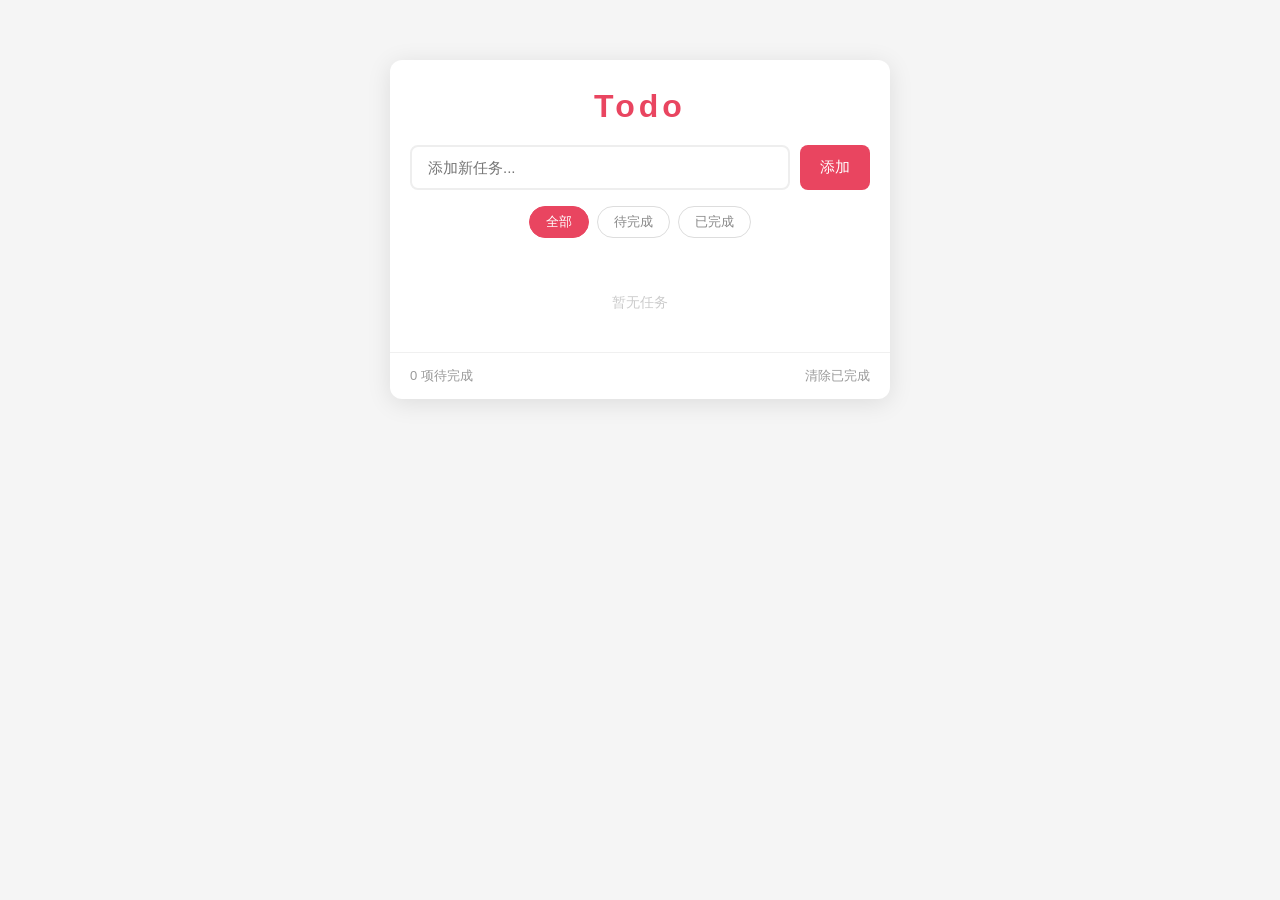
==== todo.html @ 6c5b558b "init：初始化v1" ====
<!DOCTYPE html>
<html lang="zh-CN">
<head>
  <meta charset="UTF-8">
  <meta name="viewport" content="width=device-width, initial-scale=1.0">
  <title>Todo 待办事项</title>
  <link rel="stylesheet" href="todo.css">
</head>
<body>
  <div class="app">
    <h1>Todo</h1>
    <form class="input-bar" id="todoForm">
      <input type="text" id="todoInput" placeholder="添加新任务..." autocomplete="off">
      <button type="submit">添加</button>
    </form>
    <div class="filters">
      <button class="filter active" data-filter="all">全部</button>
      <button class="filter" data-filter="active">待完成</button>
      <button class="filter" data-filter="completed">已完成</button>
    </div>
    <ul class="todo-list" id="todoList"></ul>
    <div class="footer" id="footer">
      <span id="countText">0 项待完成</span>
      <button id="clearCompleted">清除已完成</button>
    </div>
  </div>
  <script src="todo.js"></script>
</body>
</html>
---- todo.css ----
* {
  margin: 0;
  padding: 0;
  box-sizing: border-box;
}

body {
  display: flex;
  justify-content: center;
  align-items: flex-start;
  min-height: 100vh;
  padding: 60px 20px;
  background: #f5f5f5;
  font-family: 'Segoe UI', 'PingFang SC', sans-serif;
}

.app {
  background: #fff;
  border-radius: 12px;
  box-shadow: 0 4px 24px rgba(0, 0, 0, 0.1);
  width: 100%;
  max-width: 500px;
  overflow: hidden;
}

h1 {
  text-align: center;
  padding: 28px 0 20px;
  font-size: 32px;
  color: #e94560;
  letter-spacing: 4px;
}

/* 输入栏 */
.input-bar {
  display: flex;
  padding: 0 20px 16px;
  gap: 10px;
}

.input-bar input {
  flex: 1;
  padding: 12px 16px;
  border: 2px solid #eee;
  border-radius: 8px;
  font-size: 15px;
  outline: none;
  transition: border-color 0.2s;
}

.input-bar input:focus {
  border-color: #e94560;
}

.input-bar button {
  padding: 12px 20px;
  background: #e94560;
  color: #fff;
  border: none;
  border-radius: 8px;
  font-size: 15px;
  cursor: pointer;
  transition: background 0.2s;
}

.input-bar button:hover {
  background: #d63851;
}

/* 筛选按钮 */
.filters {
  display: flex;
  justify-content: center;
  gap: 8px;
  padding: 0 20px 16px;
}

.filter {
  padding: 6px 16px;
  border: 1.5px solid #ddd;
  border-radius: 20px;
  background: transparent;
  font-size: 13px;
  color: #888;
  cursor: pointer;
  transition: all 0.2s;
}

.filter:hover {
  border-color: #e94560;
  color: #e94560;
}

.filter.active {
  background: #e94560;
  border-color: #e94560;
  color: #fff;
}

/* 列表 */
.todo-list {
  list-style: none;
  max-height: 400px;
  overflow-y: auto;
}

.todo-item {
  display: flex;
  align-items: center;
  padding: 14px 20px;
  border-top: 1px solid #f0f0f0;
  gap: 12px;
  transition: background 0.15s;
}

.todo-item:hover {
  background: #fafafa;
}

.todo-item.completed .todo-text {
  text-decoration: line-through;
  color: #bbb;
}

/* 自定义复选框 */
.todo-item input[type="checkbox"] {
  appearance: none;
  width: 22px;
  height: 22px;
  border: 2px solid #ddd;
  border-radius: 50%;
  cursor: pointer;
  flex-shrink: 0;
  transition: all 0.2s;
  position: relative;
}

.todo-item input[type="checkbox"]:checked {
  background: #e94560;
  border-color: #e94560;
}

.todo-item input[type="checkbox"]:checked::after {
  content: '✓';
  position: absolute;
  top: 50%;
  left: 50%;
  transform: translate(-50%, -50%);
  color: #fff;
  font-size: 13px;
}

.todo-text {
  flex: 1;
  font-size: 15px;
  color: #333;
  word-break: break-word;
}

.delete-btn {
  background: none;
  border: none;
  font-size: 18px;
  color: #ccc;
  cursor: pointer;
  padding: 4px 8px;
  border-radius: 4px;
  transition: color 0.2s, background 0.2s;
  opacity: 0;
}

.todo-item:hover .delete-btn {
  opacity: 1;
}

.delete-btn:hover {
  color: #e94560;
  background: #fde8ec;
}

/* 底栏 */
.footer {
  display: flex;
  justify-content: space-between;
  align-items: center;
  padding: 14px 20px;
  border-top: 1px solid #f0f0f0;
  font-size: 13px;
  color: #999;
}

#clearCompleted {
  background: none;
  border: none;
  color: #999;
  font-size: 13px;
  cursor: pointer;
  transition: color 0.2s;
}

#clearCompleted:hover {
  color: #e94560;
}

/* 空状态 */
.empty-msg {
  text-align: center;
  padding: 40px 20px;
  color: #ccc;
  font-size: 14px;
}
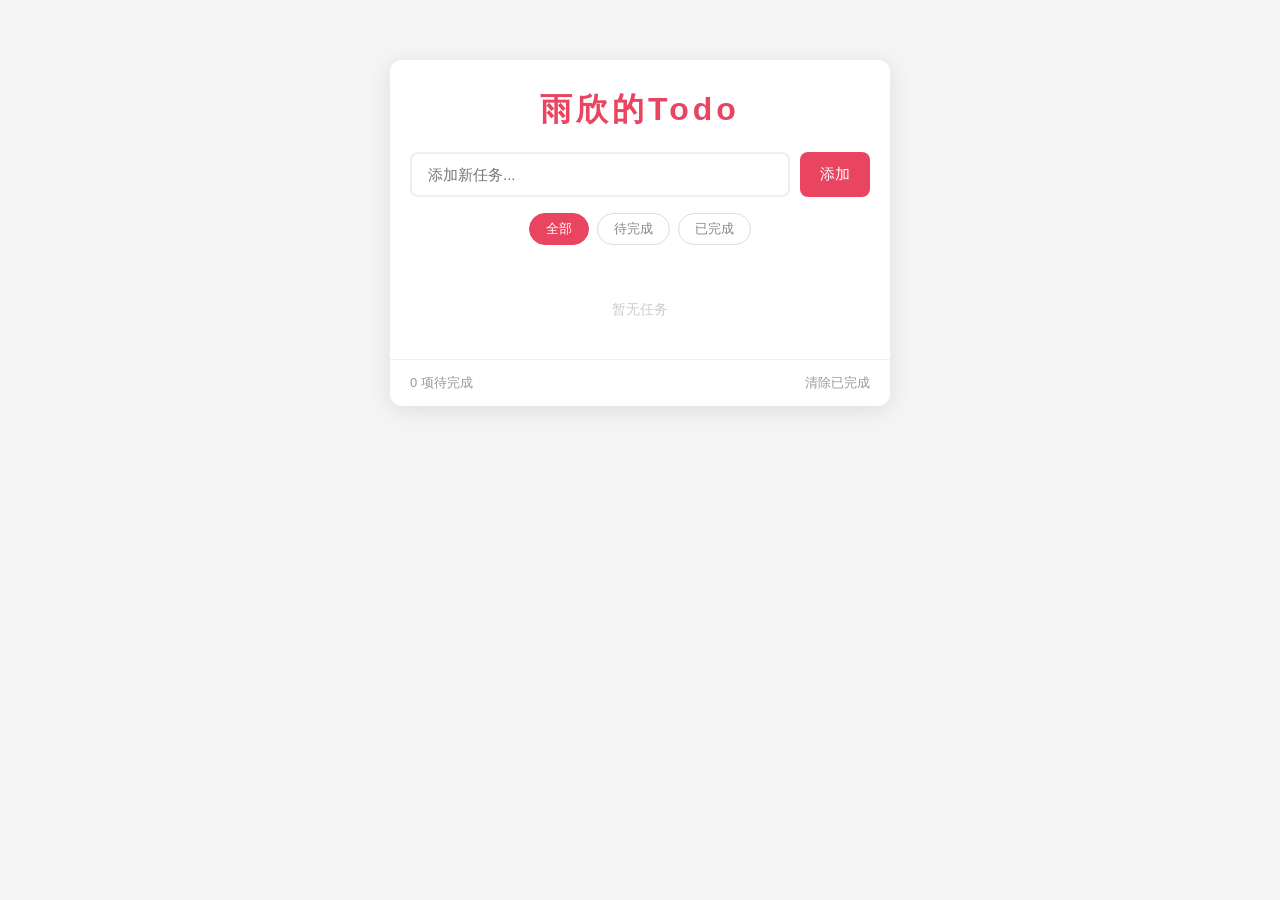
==== commit 4ed9b002: "修改文案为雨欣todo" ====
--- a/todo.html
+++ b/todo.html
@@ -8,7 +8,7 @@
 </head>
 <body>
   <div class="app">
-    <h1>Todo</h1>
+    <h1>雨欣的Todo</h1>
     <form class="input-bar" id="todoForm">
       <input type="text" id="todoInput" placeholder="添加新任务..." autocomplete="off">
       <button type="submit">添加</button>
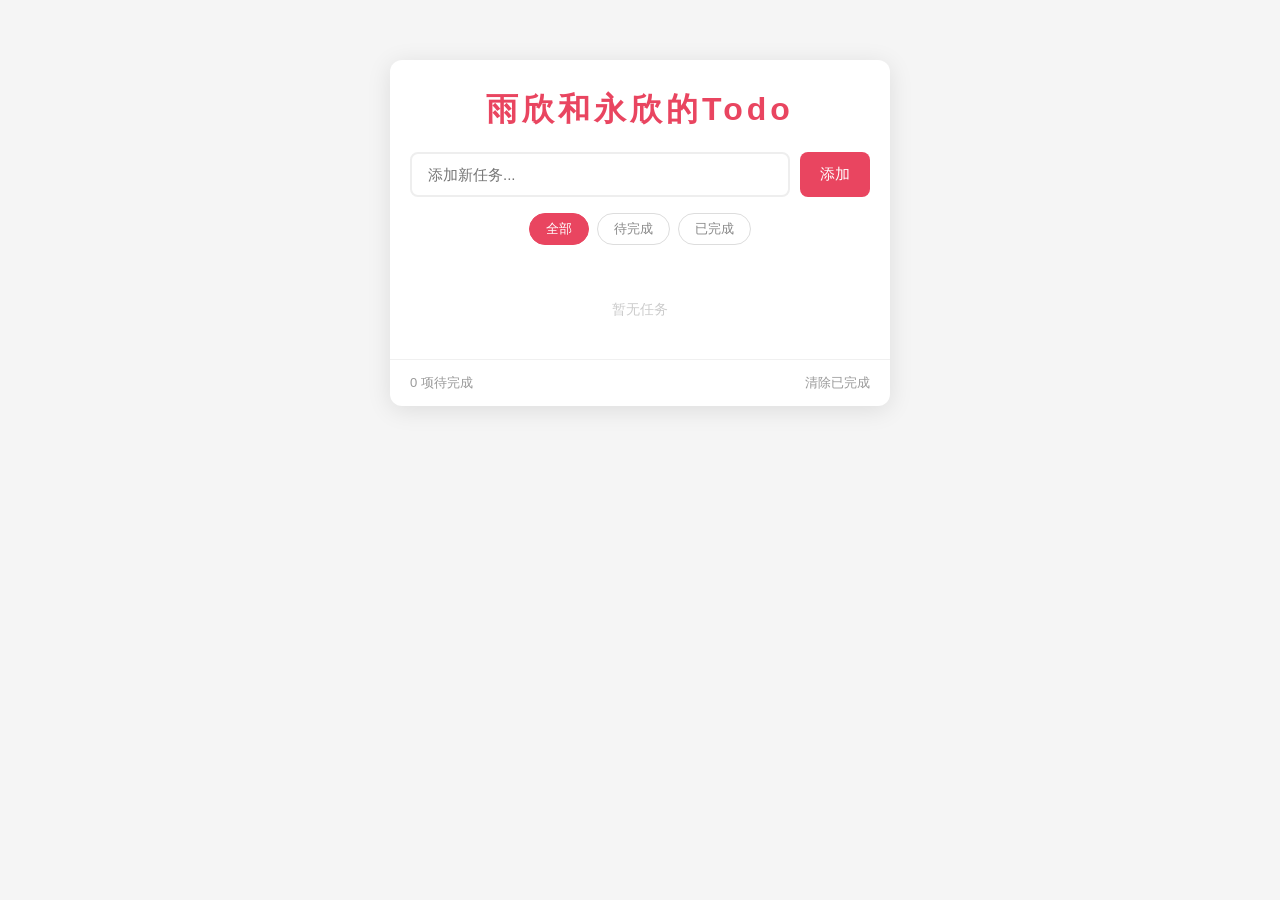
==== commit 5d688eef: "feat：修改文案为雨欣和永欣" ====
--- a/todo.html
+++ b/todo.html
@@ -8,7 +8,7 @@
 </head>
 <body>
   <div class="app">
-    <h1>雨欣的Todo</h1>
+    <h1>雨欣和永欣的Todo</h1>
     <form class="input-bar" id="todoForm">
       <input type="text" id="todoInput" placeholder="添加新任务..." autocomplete="off">
       <button type="submit">添加</button>
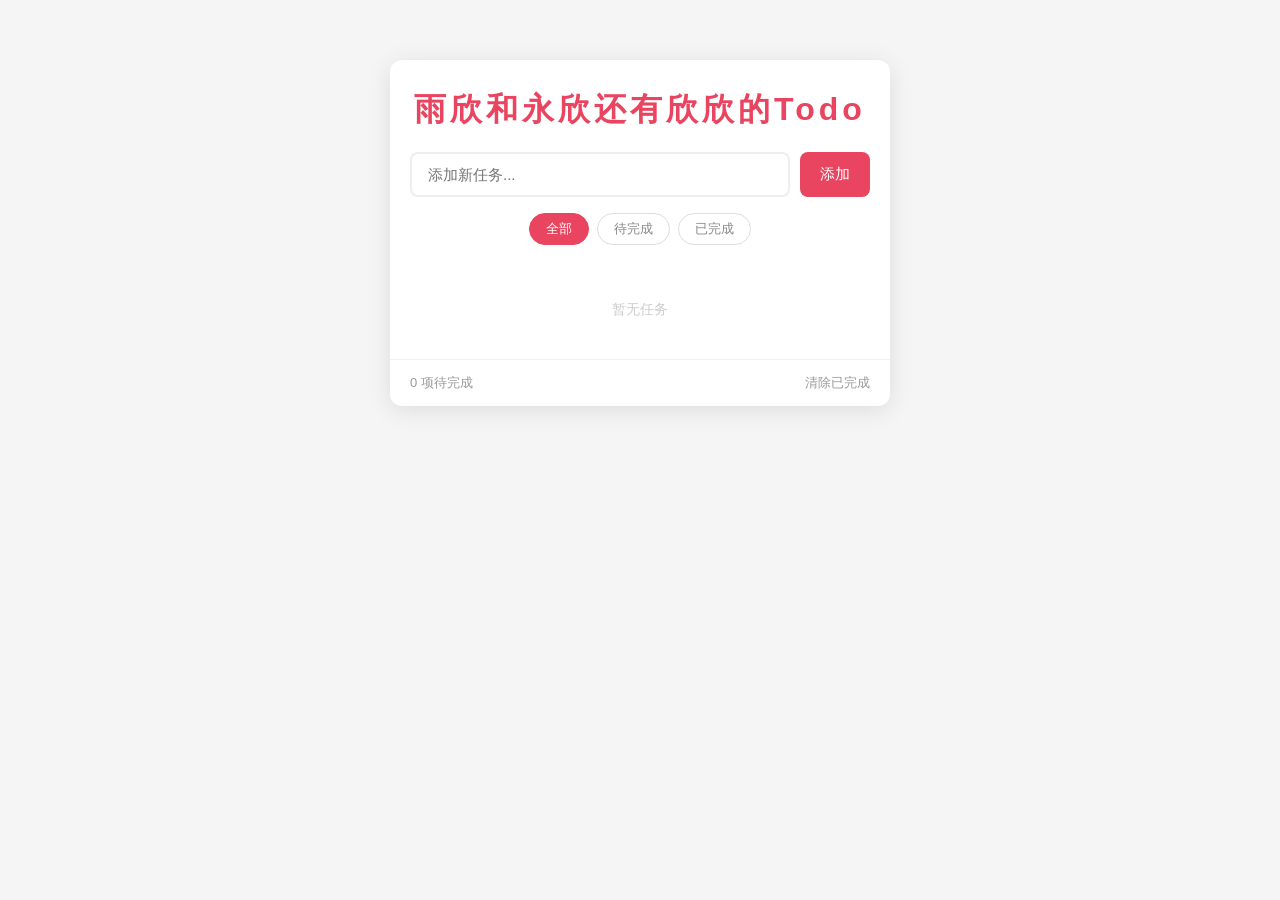
==== commit 5a34c4ff: "feat：修改文案" ====
--- a/todo.html
+++ b/todo.html
@@ -8,7 +8,7 @@
 </head>
 <body>
   <div class="app">
-    <h1>雨欣和永欣的Todo</h1>
+    <h1>雨欣和永欣还有欣欣的Todo</h1>
     <form class="input-bar" id="todoForm">
       <input type="text" id="todoInput" placeholder="添加新任务..." autocomplete="off">
       <button type="submit">添加</button>
